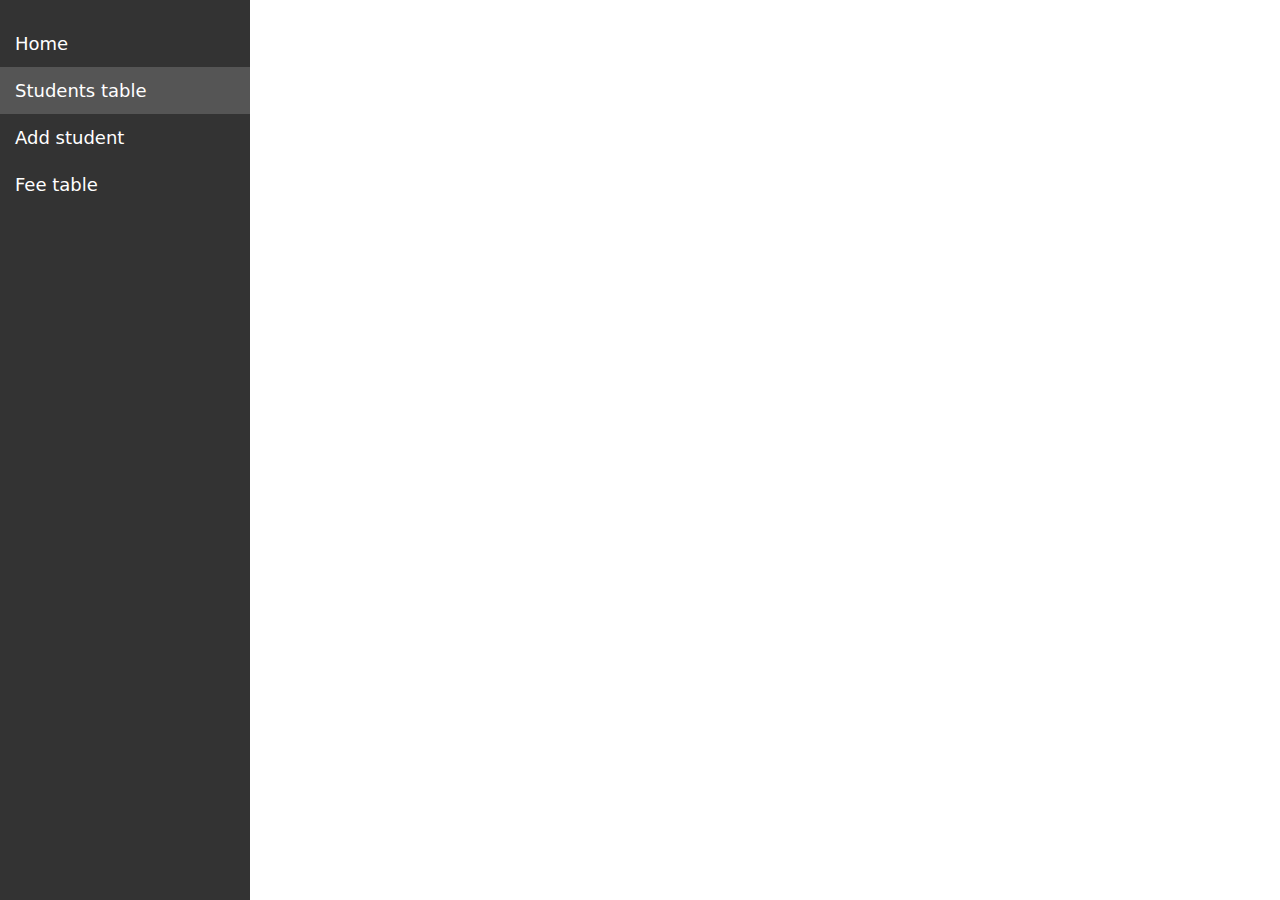
==== add-student.html @ ad616c14 "create students-table and style it" ====
<!DOCTYPE html>
<html lang="en">

<head>
    <meta charset="UTF-8">
    <meta name="viewport" content="width=device-width, initial-scale=1.0">
    <link href="https://cdn.jsdelivr.net/npm/bootstrap@5.3.3/dist/css/bootstrap.min.css" rel="stylesheet"
        integrity="sha384-QWTKZyjpPEjISv5WaRU9OFeRpok6YctnYmDr5pNlyT2bRjXh0JMhjY6hW+ALEwIH" crossorigin="anonymous">
    <link rel="stylesheet" href="https://cdnjs.cloudflare.com/ajax/libs/font-awesome/4.7.0/css/font-awesome.min.css">
    <link rel="stylesheet" href="assets/css/add-student.css" />
    <title>Admin-Add Student</title>
</head>

<body>
    <div class="admin-dashboard">
        <div class="sidebar">
            <a href="/">Home</a>
            <a href="/students-table.html" class="active">Students table</a>
            <a href="/add-student.html">Add student</a>
            <a href="#">Fee table</a>
        </div>
        <div class="main">
            
        </div>
    </div>
    <script src="https://cdn.jsdelivr.net/npm/bootstrap@5.3.3/dist/js/bootstrap.bundle.min.js"
        integrity="sha384-YvpcrYf0tY3lHB60NNkmXc5s9fDVZLESaAA55NDzOxhy9GkcIdslK1eN7N6jIeHz"
        crossorigin="anonymous"></script>
</body>

</html>
---- assets/css/add-student.css ----
* {
    top: 0;
    padding: 0;
    margin: 0;
    box-sizing: border-box;
}

.sidebar {
    height: 100%;
    width: 250px;
    position: fixed;
    top: 0;
    left: 0;
    background-color: #333;
    overflow-x: hidden;
    padding-top: 20px;
}

.sidebar a {
    padding: 10px 15px;
    text-decoration: none;
    font-size: 18px;
    color: #fff;
    display: block;
}

.sidebar a:hover {
    background-color: #555;
}

.sidebar .active {
    background-color: #555;
}
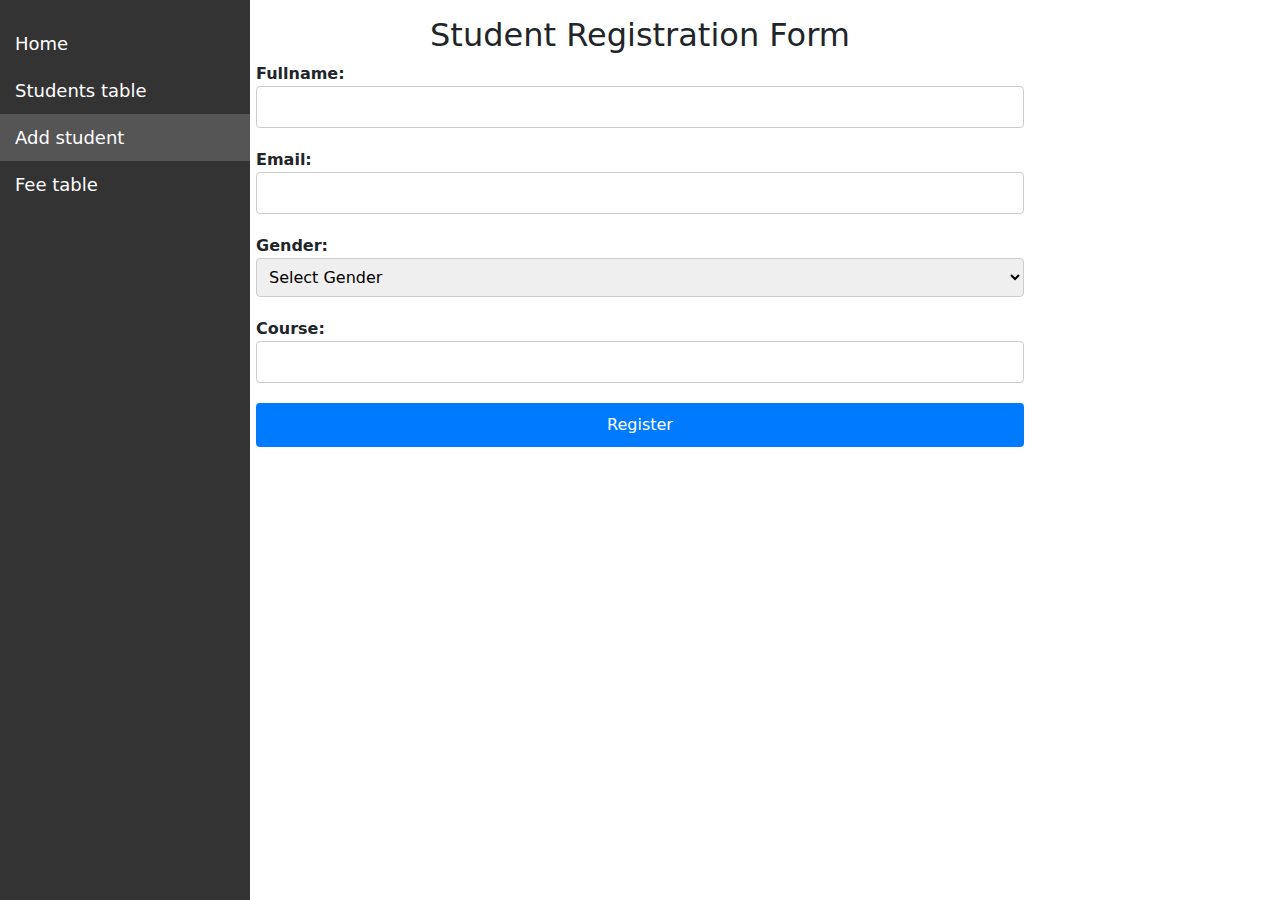
==== commit 4fd59fac: "create student registration form" ====
--- a/add-student.html
+++ b/add-student.html
@@ -14,13 +14,36 @@
 <body>
     <div class="admin-dashboard">
         <div class="sidebar">
-            <a href="/">Home</a>
-            <a href="/students-table.html" class="active">Students table</a>
-            <a href="/add-student.html">Add student</a>
+            <a href="/admin-dashboard.html">Home</a>
+            <a href="/students-table.html">Students table</a>
+            <a href="/add-student.html" class="active">Add student</a>
             <a href="#">Fee table</a>
         </div>
         <div class="main">
-            
+            <h2>Student Registration Form</h2>
+            <form>
+                <div class="form-group">
+                    <label for="name">Fullname:</label>
+                    <input type="text" id="fullname" name="fullname" required>
+                </div>
+                <div class="form-group">
+                    <label for="email">Email:</label>
+                    <input type="email" id="email" name="email" required>
+                </div>
+                <div class="form-group">
+                    <label for="gender">Gender:</label>
+                    <select id="gender" name="gender" required>
+                        <option value="">Select Gender</option>
+                        <option value="male">Male</option>
+                        <option value="female">Female</option>
+                    </select>
+                </div>
+                <div class="form-group">
+                    <label for="dob">Course:</label>
+                    <input type="text" id="course" name="course" required>
+                </div>
+                <button type="submit" class="register-button">Register</button>
+            </form>
         </div>
     </div>
     <script src="https://cdn.jsdelivr.net/npm/bootstrap@5.3.3/dist/js/bootstrap.bundle.min.js"
--- a/assets/css/add-student.css
+++ b/assets/css/add-student.css
@@ -32,3 +32,51 @@
     background-color: #555;
 }
 
+.main h2 {
+    text-align: center;
+    padding-top: 1rem;
+}
+
+.main form {
+    width: 60%;
+    margin: 0 auto;
+}
+
+.form-group {
+    margin-bottom: 20px;
+}
+
+.form-group label {
+    display: block;
+    font-weight: bold;
+}
+
+.form-group input {
+    width: 100%;
+    padding: 8px;
+    border: 1px solid #ccc;
+    border-radius: 4px;
+}
+
+.form-group select {
+    width: 100%;
+    padding: 8px;
+    border: 1px solid #ccc;
+    border-radius: 4px;
+}
+
+.register-button {
+    display: block;
+    width: 100%;
+    padding: 10px;
+    background-color: #007bff;
+    border: none;
+    border-radius: 4px;
+    color: #fff;
+    text-align: center;
+    cursor: pointer;
+}
+
+.register-button:hover {
+    background-color: #0056b3;
+}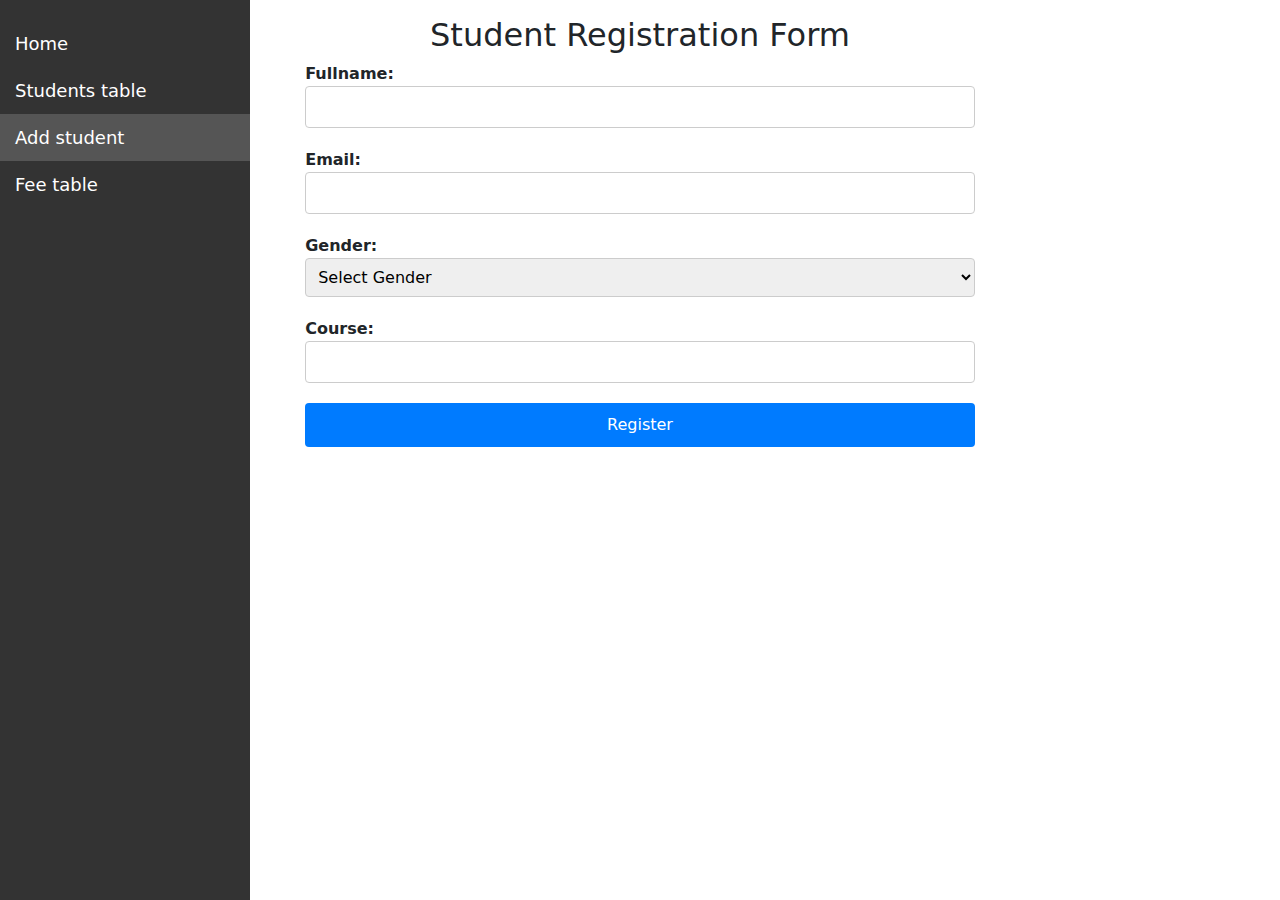
==== commit 91fdaab2: "add search bar in students table" ====
--- a/add-student.html
+++ b/add-student.html
@@ -19,7 +19,7 @@
             <a href="/add-student.html" class="active">Add student</a>
             <a href="#">Fee table</a>
         </div>
-        <div class="main">
+        <div class="main container">
             <h2>Student Registration Form</h2>
             <form>
                 <div class="form-group">
